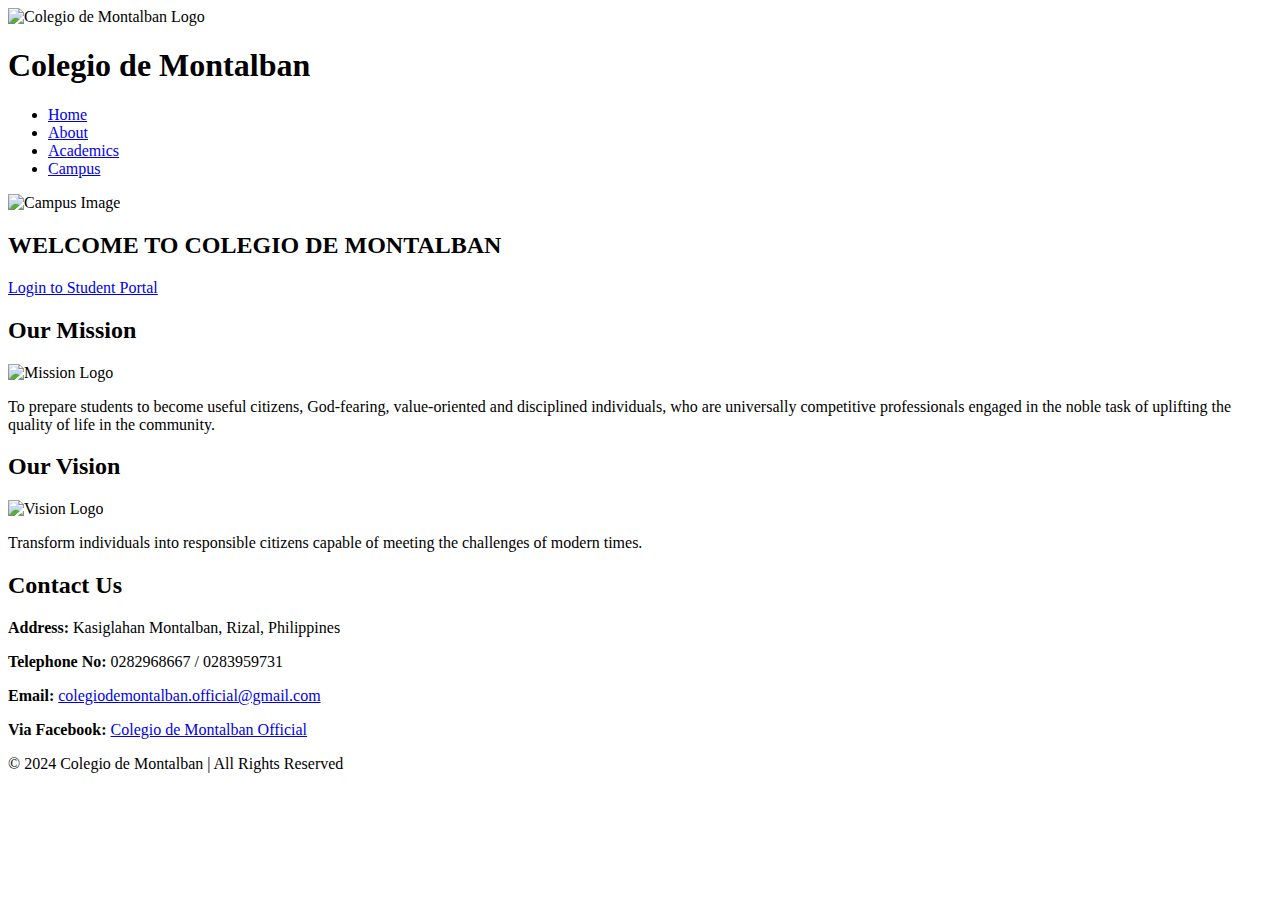
==== index.html @ 204db730 "Create index.html" ====
<!DOCTYPE html>
<html lang="en">
<head>
    <meta charset="UTF-8">
    <meta name="viewport" content="width=device-width, initial-scale=1.0">
    <title>Colegio de Montalban</title>
    <link rel="stylesheet" href="styles.css">
</head>
<body>
    <!-- Header Section -->
    <header>
        <div class="logo-container">
            <img src="https://i.ibb.co/mz4x0MY/received-825235599567051-removebg-preview.png?fbclid=IwZXh0bgNhZW0CMTEAAR3Q-3i5Iz4fOs_Oc3Vvc6xflB4R4hrresoUo3S7L0pZbOoednwl3-oIf8Q_aem_EHogEqTTOCcebN3DWZek7A" alt="Colegio de Montalban Logo" class="logo">
            <h1>Colegio de Montalban</h1>
        </div>
        <div class="nav-links">
            <ul>
                <li><a href="index.html">Home</a></li>
                <li><a href="about.html">About</a></li>
                <li><a href="academics.html">Academics</a></li>
                <li><a href="campus.html">Campus</a></li>
            </ul>
        </div>
    </header>

    <!-- Welcome Section with Campus Image and Login Button -->
    <section class="campus">
        <div class="campus-image-container">
            <img src="https://media.licdn.com/dms/image/v2/D563DAQHwWx1_rv_Spg/image-scale_191_1128/image-scale_191_1128/0/1691417548890/colegio_de_montalban_official_cover?e=2147483647&v=beta&t=hou3DoO-kKYedM8yRhdjJEm7wYzLtpu3nWzKcdwQxmQ" alt="Campus Image">
            <div class="green-overlay"></div>
        </div>
        <div class="welcome-text">
            <h2>WELCOME TO COLEGIO DE MONTALBAN</h2>
            <a href="login.html" class="login-btn">Login to Student Portal</a>
        </div>
    </section>

    <!-- Mission and Vision Section -->
    <section class="mission-vision">
        <div class="mission">
            <h2>Our Mission</h2>
            <img src="mission-logo.png" alt="Mission Logo"> <!-- Add the correct Mission logo URL here -->
            <p>To prepare students to become useful citizens, God-fearing, value-oriented and disciplined individuals, who are universally competitive professionals engaged in the noble task of uplifting the quality of life in the community.</p>
        </div>
        <div class="vision">
            <h2>Our Vision</h2>
            <img src="vision-logo.png" alt="Vision Logo"> <!-- Add the correct Vision logo URL here -->
            <p>Transform individuals into responsible citizens capable of meeting the challenges of modern times.</p>
        </div>
    </section>
        <!-- Contact Section -->
    <section class="contact">
        <h2>Contact Us</h2>
        <div class="contact-info">
            <p><strong>Address:</strong> Kasiglahan Montalban, Rizal, Philippines</p>
            <p><strong>Telephone No:</strong> 0282968667 / 0283959731</p>
            <p><strong>Email:</strong> <a href="mailto:colegiodemontalban.official@gmail.com">colegiodemontalban.official@gmail.com</a></p>
            <p><strong>Via Facebook:</strong> <a href="https://www.facebook.com/official.colegiodemontalban" target="_blank">Colegio de Montalban Official</a></p>
        </div>
    </section>

    <!-- Footer Section -->
    <footer>
        <p>&copy; 2024 Colegio de Montalban | All Rights Reserved</p>
    </footer>


    <script src="scripts.js"></script>
</body>
</html>
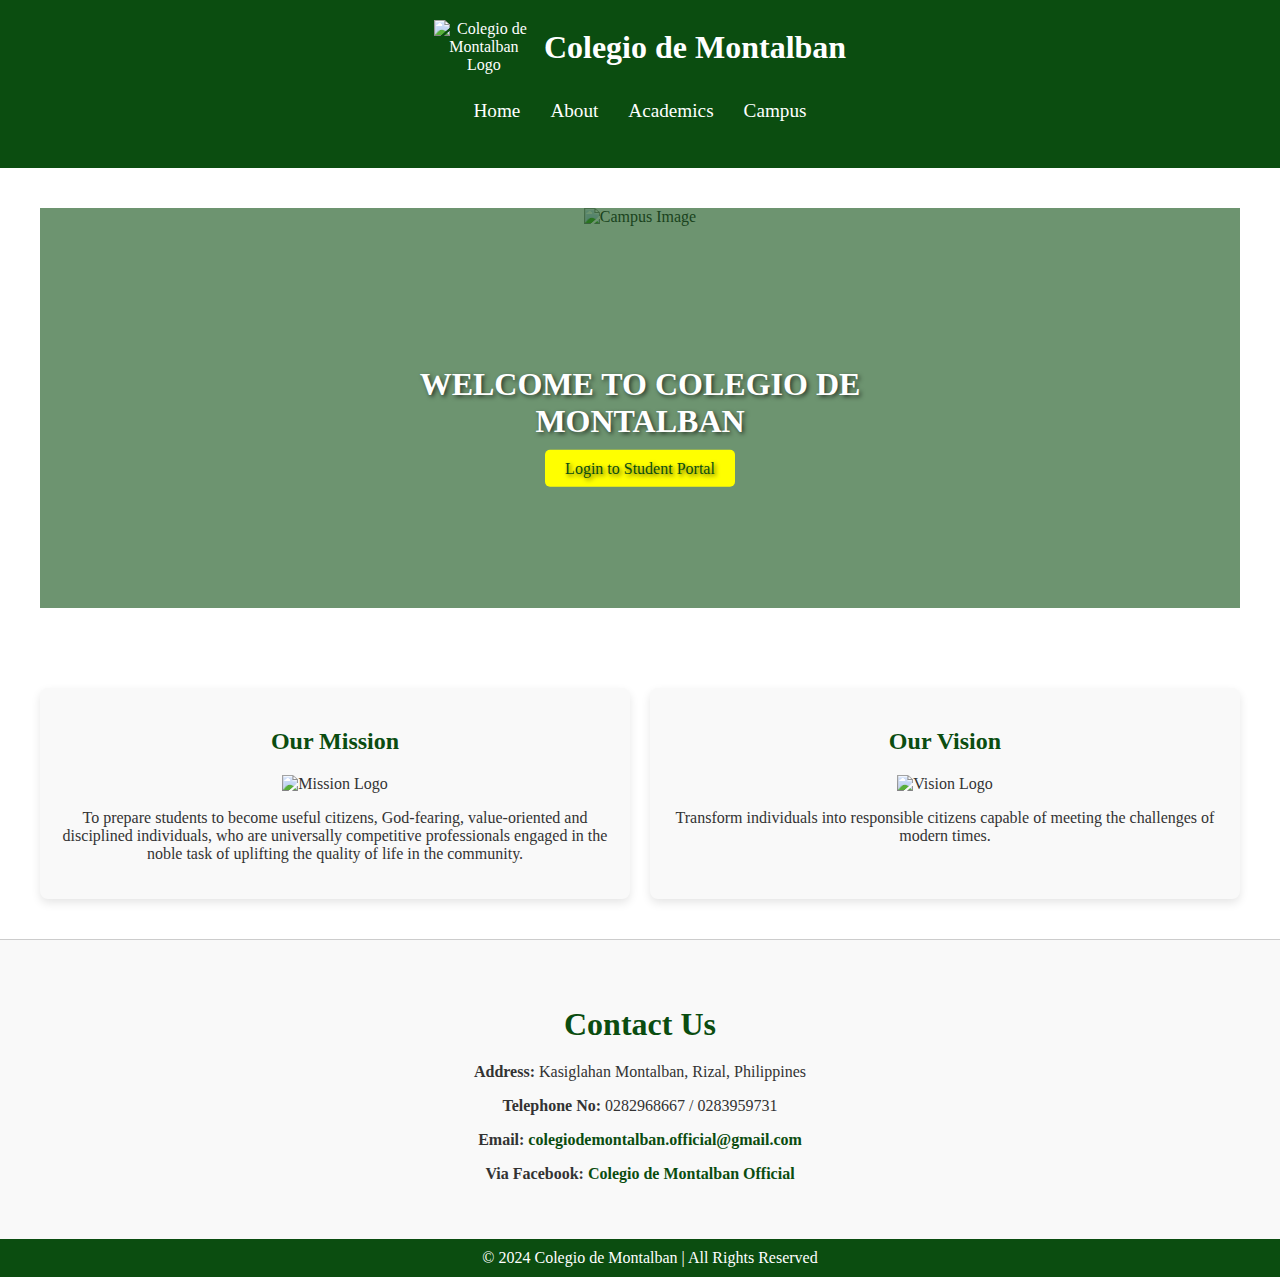
==== commit 0d5e412a: "Update index.html" ====
--- a/index.html
+++ b/index.html
@@ -39,12 +39,12 @@
     <section class="mission-vision">
         <div class="mission">
             <h2>Our Mission</h2>
-            <img src="mission-logo.png" alt="Mission Logo"> <!-- Add the correct Mission logo URL here -->
+            <img src="https://encrypted-tbn0.gstatic.com/images?q=tbn:ANd9GcTleVSC1ea1xBN6Olj4EKIgQyiIbqIxLInUNg&s" alt="Mission Logo"> <!-- Add the correct Mission logo URL here -->
             <p>To prepare students to become useful citizens, God-fearing, value-oriented and disciplined individuals, who are universally competitive professionals engaged in the noble task of uplifting the quality of life in the community.</p>
         </div>
         <div class="vision">
             <h2>Our Vision</h2>
-            <img src="vision-logo.png" alt="Vision Logo"> <!-- Add the correct Vision logo URL here -->
+            <img src="https://cdn-icons-png.flaticon.com/512/561/561094.png" alt="Vision Logo"> <!-- Add the correct Vision logo URL here -->
             <p>Transform individuals into responsible citizens capable of meeting the challenges of modern times.</p>
         </div>
     </section>
--- a/styles.css
+++ b/styles.css
@@ -0,0 +1,451 @@
+/* Basic styles */
+body {
+    font-family: "Times New Roman", Times, serif;
+    margin: 0;
+    padding: 0;
+    background-color: white;
+    color: #333;
+}
+
+header {
+    background-color: #0b4d10;
+    color: white;
+    padding: 20px;
+    text-align: center;
+    position: relative;
+}
+
+header .logo-container {
+    display: flex;
+    justify-content: center;
+    align-items: center;
+    gap: 10px;
+}
+
+header .logo-container img {
+    max-width: 100px;
+}
+
+header h1 {
+    margin: 0;
+}
+
+/* Navigation Links */
+.nav-links {
+    background-color: #0b4d10;
+    text-align: center;
+    padding: 10px 0;
+}
+
+.nav-links ul {
+    list-style-type: none;
+    padding: 0;
+    display: flex;
+    justify-content: center;
+    gap: 30px;
+}
+
+.nav-links ul li {
+    margin: 0;
+}
+
+.nav-links ul li a {
+    color: white;
+    text-decoration: none;
+    font-size: 1.2rem;
+}
+
+/* Campus Section with Image and Green Overlay */
+.campus {
+    position: relative;
+    text-align: center;
+    padding: 40px;
+}
+
+.campus-image-container {
+    position: relative;
+    width: 100%;
+    height: 400px; /* Adjust the height as needed */
+}
+
+.campus-image-container img {
+    width: 100%;
+    height: 100%;
+    object-fit: cover;
+}
+
+.green-overlay {
+    position: absolute;
+    top: 0;
+    left: 0;
+    width: 100%;
+    height: 100%;
+    background-color: rgba(11, 77, 16, 0.6); /* Green with transparency */
+    z-index: 1;
+}
+
+.welcome-text {
+    position: absolute;
+    top: 50%;
+    left: 50%;
+    transform: translate(-50%, -50%);
+    color: white;
+    text-shadow: 2px 2px 4px rgba(0, 0, 0, 0.6);
+    z-index: 2; /* Ensure text is above the overlay */
+}
+
+.welcome-text h2 {
+    margin-bottom: 20px;
+    font-size: 2rem;
+}
+
+.login-btn {
+    background-color: yellow;
+    color: #0b4d10; /* Make text color same as the footer color (green) */
+    padding: 10px 20px;
+    text-decoration: none;
+    border-radius: 5px;
+    font-size: 1rem;
+    transition: background-color 0.3s ease;
+}
+
+.login-btn:hover {
+    background-color: green;
+    color: white;
+}
+
+/* Mission and Vision Section */
+.mission-vision {
+    display: flex;
+    justify-content: space-between;
+    padding: 40px;
+    gap: 20px;
+    text-align: center;
+}
+
+.mission, .vision {
+    flex: 1;
+    padding: 20px;
+    background-color: #f9f9f9;
+    border-radius: 8px;
+    box-shadow: 0 4px 10px rgba(0, 0, 0, 0.1);
+}
+
+.mission h2, .vision h2 {
+    color: #0b4d10;
+}
+
+.mission p, .vision p {
+    font-size: 1rem;
+}
+
+/* About Us Content */
+#about {
+    padding: 40px;
+    background-color: #f9f9f9;
+    text-align: center;
+}
+
+#about .about-header h2 {
+    color: #0b4d10;
+    font-size: 2rem;
+    margin-bottom: 20px;
+}
+
+#about .about-content p {
+    font-size: 1.2rem;
+    color: #333;
+    margin-bottom: 20px;
+}
+
+/* Footer */
+footer {
+    background-color: #0b4d10;
+    color: white;
+    padding: 10px;
+    text-align: center;
+    position: relative;
+    bottom: 0;
+    width: 100%;
+}
+
+/* Responsive design for mobile */
+@media (max-width: 768px) {
+    .nav-links ul li {
+        margin: 10px 0;
+    }
+
+    .mission-vision {
+        flex-direction: column;
+    }
+
+    .welcome-text h2 {
+        font-size: 1.5rem;
+    }
+
+    /* Adjust about content layout for small screens */
+    #about .about-header h2 {
+        font-size: 1.5rem;
+    }
+
+    #about .about-content p {
+        font-size: 1rem;
+    }
+}
+
+/* Contact Section */
+.contact {
+    background-color: #f9f9f9;
+    padding: 40px;
+    text-align: center;
+    border-top: 1px solid #ccc;
+}
+
+.contact h2 {
+    color: #0b4d10;
+    font-size: 2rem;
+    margin-bottom: 20px;
+}
+
+.contact-info {
+    font-size: 1rem;
+    color: #333;
+}
+
+.contact-info a {
+    color: #0b4d10;
+    text-decoration: none;
+    font-weight: bold;
+}
+
+.contact-info a:hover {
+    color: #028B42;
+}
+/* Center the content in the 'seal' section */
+.seal {
+    text-align: center;
+    margin: 20px auto;
+    max-width: 800px; /* Adjust to control the maximum width */
+}
+
+.seal img.seal-img {
+    display: block;
+    margin: 20px auto; /* Centers the image horizontally */
+    max-width: 100%; /* Ensure the image is responsive */
+}
+/* Academics Section */
+.academics {
+    text-align: center;
+    padding: 40px;
+    background-color: #f9f9f9;
+    display: flex;
+    flex-wrap: wrap;
+    justify-content: center;
+    gap: 20px;
+}
+
+/* Center the "Our Institutes" text */
+.academics h2 {
+    width: 100%;
+    color: #0b4d10;
+    font-size: 2rem;
+    margin-bottom: 20px;
+    text-align: center;
+}
+
+/* Institute Section */
+.institute {
+    display: flex;
+    flex-direction: column;
+    justify-content: space-between;
+    align-items: center;
+    width: 30%; /* For PC, make the boxes flex and fit within a flexible width */
+    padding: 20px;
+    margin: 20px;
+    background-color: white;
+    box-shadow: 0 4px 10px rgba(0, 0, 0, 0.1);
+    border-radius: 8px;
+    transition: transform 0.3s ease;
+    height: auto; /* Height will adjust based on content */
+    display: flex;
+    flex-direction: column;
+    justify-content: space-between;
+    overflow: hidden; /* Prevent text overflow */
+    text-align: center;
+}
+
+/* Institute Header */
+.institute h3 {
+    color: #0b4d10;
+    font-size: 1.5rem;
+    margin-bottom: 10px;
+    word-wrap: break-word; /* Ensures the text wraps within the container */
+}
+
+/* Institute Logo */
+.institute-logo {
+    width: 100%;
+    max-width: 200px;
+    height: auto;
+    margin-bottom: 20px;
+}
+
+/* List of Courses */
+.institute h4 {
+    color: #0b4d10;
+    font-size: 1.2rem;
+    margin-bottom: 10px;
+    word-wrap: break-word; /* Ensures the text wraps within the container */
+}
+
+.institute ul {
+    list-style-type: none;
+    padding: 0;
+    margin-bottom: 10px; /* Adds space below the list */
+}
+
+.institute ul li {
+    font-size: 1rem;
+    margin-bottom: 5px;
+    color: #333;
+}
+
+/* Hover effect */
+.institute:hover {
+    transform: translateY(-10px); /* Adds a hover effect */
+}
+
+/* Make sure the flex layout works responsively */
+
+/* PC and larger screens (default) */
+@media (min-width: 769px) {
+    .institute {
+        width: 30%; /* 3 items per row */
+        height: auto; /* Let height adjust naturally based on content */
+    }
+}
+
+/* Mobile view */
+@media (max-width: 768px) {
+    .academics {
+        flex-direction: column;
+        padding: 20px;
+    }
+
+    .institute {
+        width: 100%; /* Full width for mobile */
+        margin: 10px 0;
+        height: 400px; /* Fixed height for mobile to maintain the box look */
+    }
+
+    .institute h3 {
+        font-size: 1.2rem;
+    }
+
+    .institute h4 {
+        font-size: 1rem;
+    }
+
+    .institute-logo {
+        max-width: 150px;
+    }
+}
+/* Login Section */
+.login {
+    text-align: center;
+    padding: 40px;
+    background-color: #f9f9f9;
+    border-radius: 8px;
+    box-shadow: 0 4px 10px rgba(0, 0, 0, 0.1);
+    max-width: 500px;
+    margin: 40px auto;
+}
+
+.login h2 {
+    color: #0b4d10;
+    font-size: 2rem;
+    margin-bottom: 20px;
+}
+
+/* Form Styles */
+form {
+    display: flex;
+    flex-direction: column;
+    gap: 20px;
+}
+
+form label {
+    text-align: left;
+    font-size: 1rem;
+    color: #333;
+}
+
+form input {
+    padding: 10px;
+    font-size: 1rem;
+    border: 1px solid #ccc;
+    border-radius: 5px;
+    width: 100%;
+    box-sizing: border-box;
+    transition: border-color 0.3s ease;
+}
+
+form input:focus {
+    border-color: #0b4d10;
+    outline: none;
+}
+
+form button {
+    background-color: #0b4d10;
+    color: white;
+    padding: 12px;
+    font-size: 1rem;
+    border: none;
+    border-radius: 5px;
+    cursor: pointer;
+    transition: background-color 0.3s ease;
+}
+
+form button:hover {
+    background-color: #028B42;
+}
+
+/* Footer Styles */
+footer {
+    background-color: #0b4d10;
+    color: white;
+    padding: 10px;
+    text-align: center;
+    position: relative;
+    bottom: 0;
+    width: 100%;
+}
+
+footer p {
+    margin: 0;
+}
+
+/* Responsive design for mobile */
+@media (max-width: 768px) {
+    .login {
+        padding: 20px;
+        margin: 20px;
+        max-width: 100%;
+    }
+
+    .login h2 {
+        font-size: 1.5rem;
+    }
+
+    form label {
+        font-size: 1rem;
+    }
+
+    form input {
+        font-size: 1rem;
+    }
+
+    form button {
+        font-size: 1rem;
+    }
+}
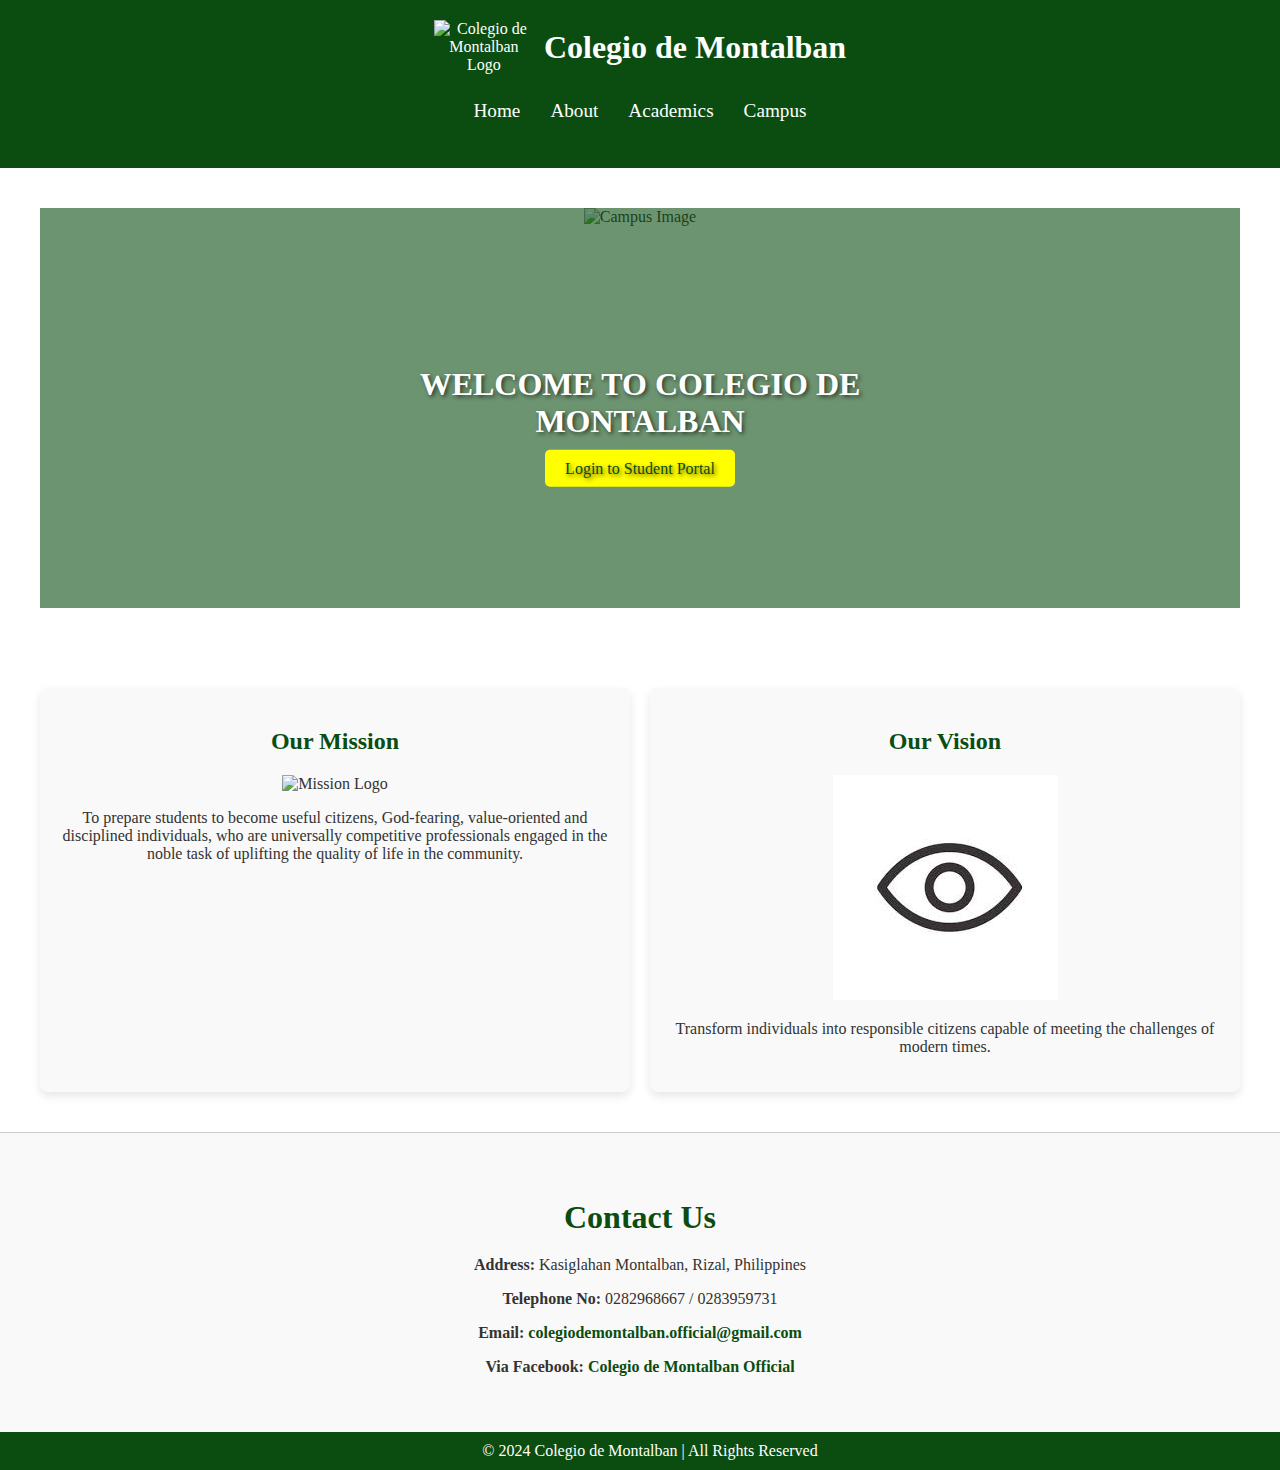
==== commit 30153836: "Update index.html" ====
--- a/index.html
+++ b/index.html
@@ -44,7 +44,7 @@
         </div>
         <div class="vision">
             <h2>Our Vision</h2>
-            <img src="https://cdn-icons-png.flaticon.com/512/561/561094.png" alt="Vision Logo"> <!-- Add the correct Vision logo URL here -->
+            <img src="[data-uri]" alt="Vision Logo"> <!-- Add the correct Vision logo URL here -->
             <p>Transform individuals into responsible citizens capable of meeting the challenges of modern times.</p>
         </div>
     </section>
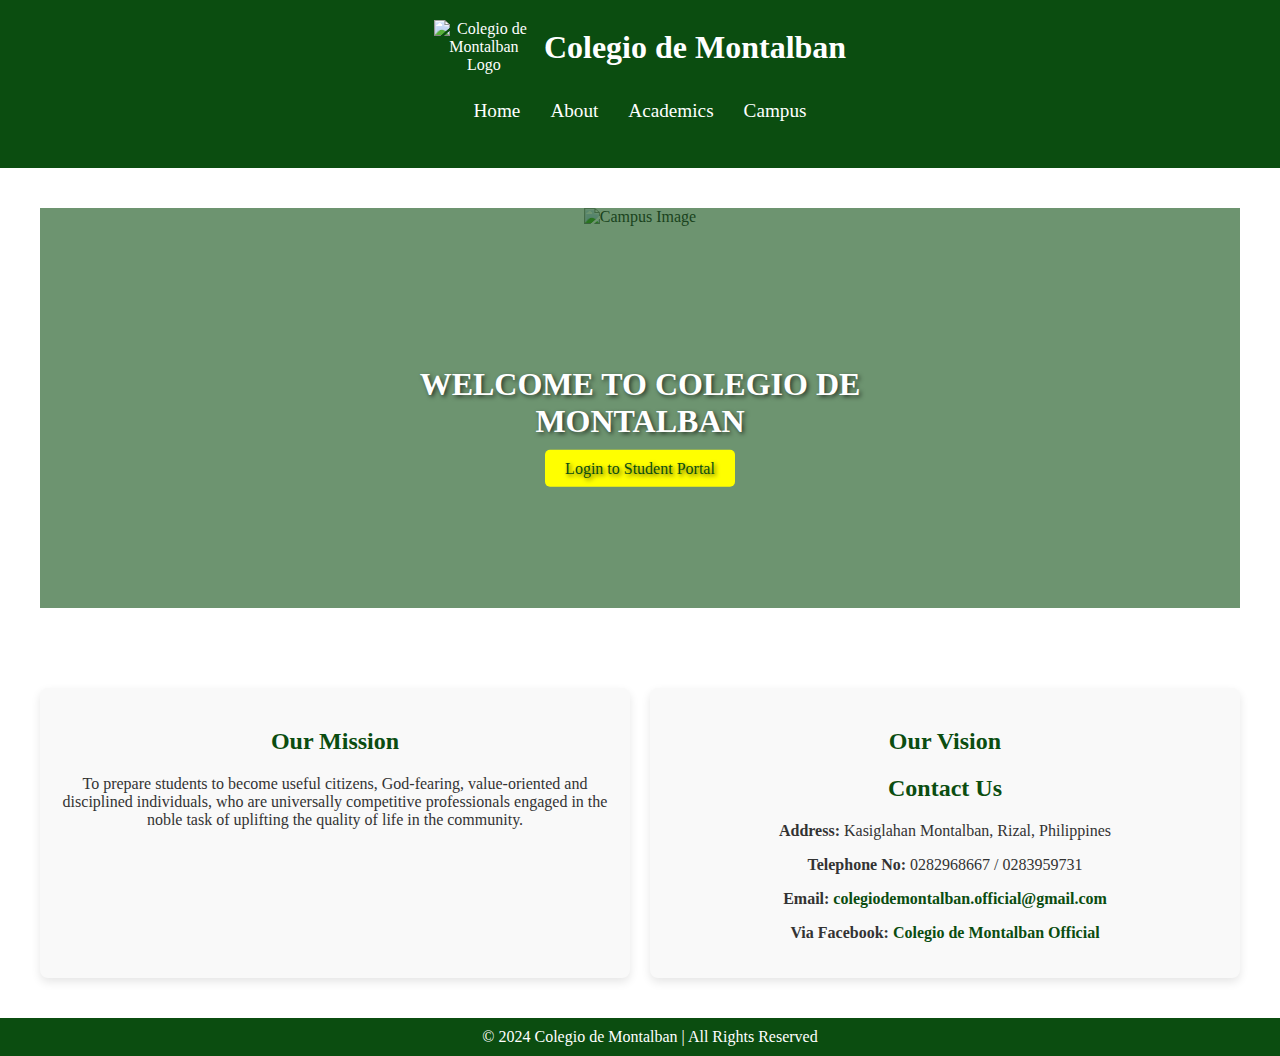
==== commit 8054e854: "Update index.html" ====
--- a/index.html
+++ b/index.html
@@ -39,17 +39,10 @@
     <section class="mission-vision">
         <div class="mission">
             <h2>Our Mission</h2>
-            <img src="https://encrypted-tbn0.gstatic.com/images?q=tbn:ANd9GcTleVSC1ea1xBN6Olj4EKIgQyiIbqIxLInUNg&s" alt="Mission Logo"> <!-- Add the correct Mission logo URL here -->
             <p>To prepare students to become useful citizens, God-fearing, value-oriented and disciplined individuals, who are universally competitive professionals engaged in the noble task of uplifting the quality of life in the community.</p>
         </div>
         <div class="vision">
-            <h2>Our Vision</h2>
-            <img src="[data-uri]" alt="Vision Logo"> <!-- Add the correct Vision logo URL here -->
-            <p>Transform individuals into responsible citizens capable of meeting the challenges of modern times.</p>
-        </div>
-    </section>
-        <!-- Contact Section -->
-    <section class="contact">
+            <h2>Our Vision</h2>          
         <h2>Contact Us</h2>
         <div class="contact-info">
             <p><strong>Address:</strong> Kasiglahan Montalban, Rizal, Philippines</p>
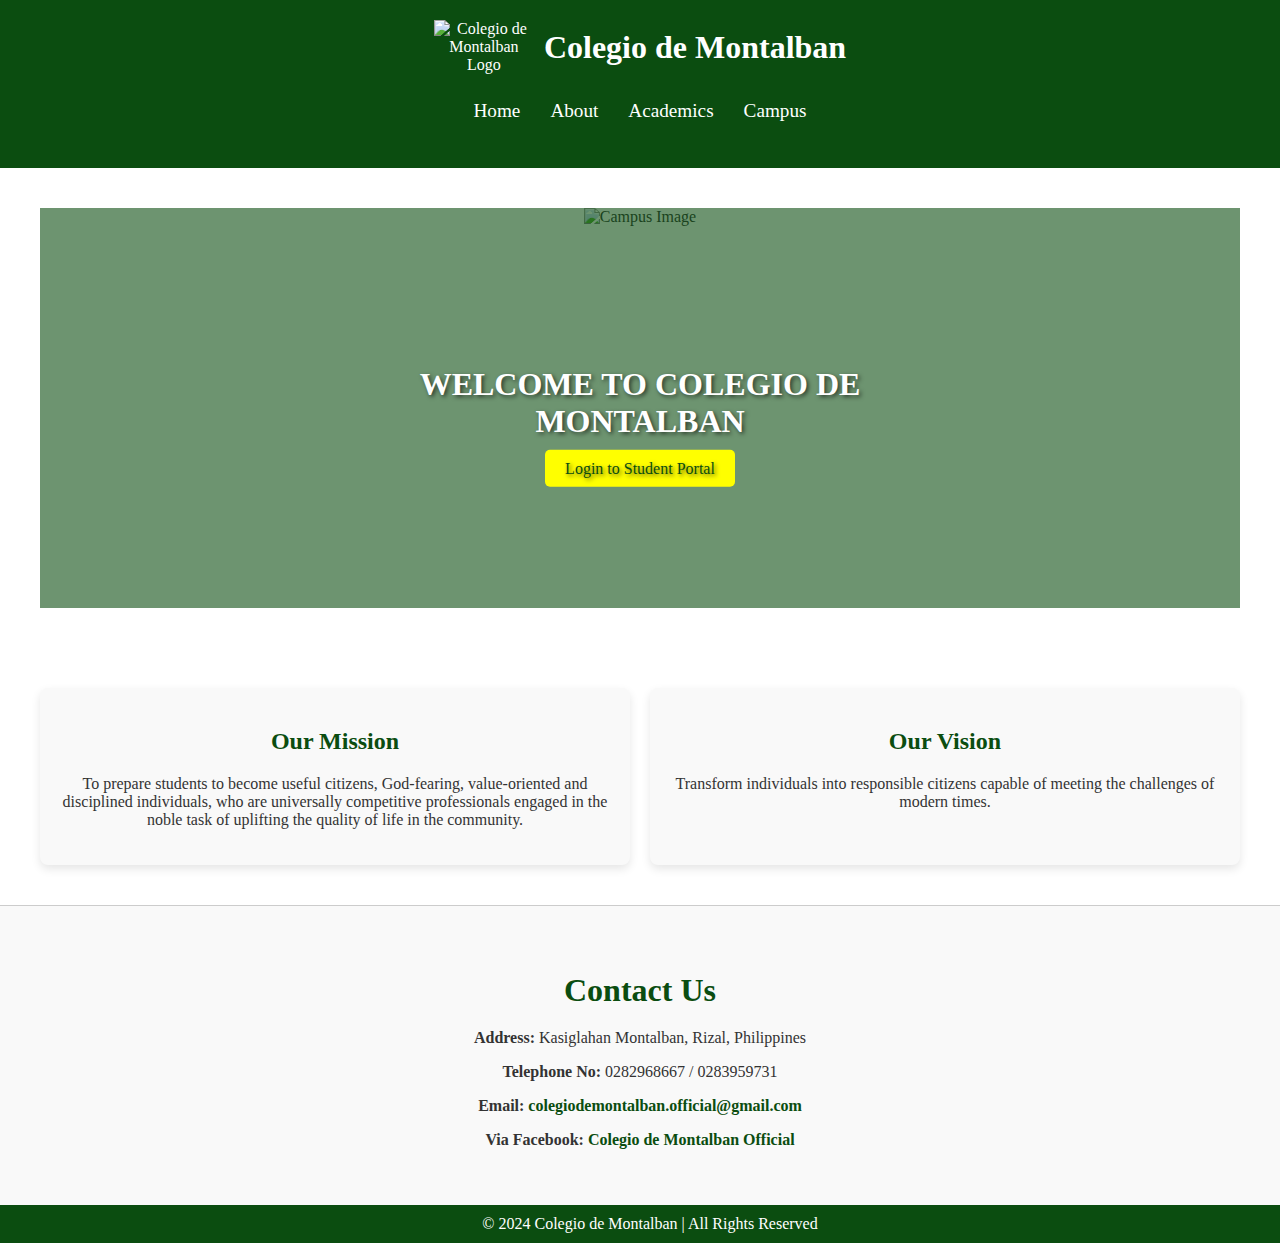
==== commit eb804e34: "Update index.html" ====
--- a/index.html
+++ b/index.html
@@ -39,10 +39,17 @@
     <section class="mission-vision">
         <div class="mission">
             <h2>Our Mission</h2>
+            
             <p>To prepare students to become useful citizens, God-fearing, value-oriented and disciplined individuals, who are universally competitive professionals engaged in the noble task of uplifting the quality of life in the community.</p>
         </div>
         <div class="vision">
-            <h2>Our Vision</h2>          
+            <h2>Our Vision</h2>
+            
+            <p>Transform individuals into responsible citizens capable of meeting the challenges of modern times.</p>
+        </div>
+    </section>
+        <!-- Contact Section -->
+    <section class="contact">
         <h2>Contact Us</h2>
         <div class="contact-info">
             <p><strong>Address:</strong> Kasiglahan Montalban, Rizal, Philippines</p>
